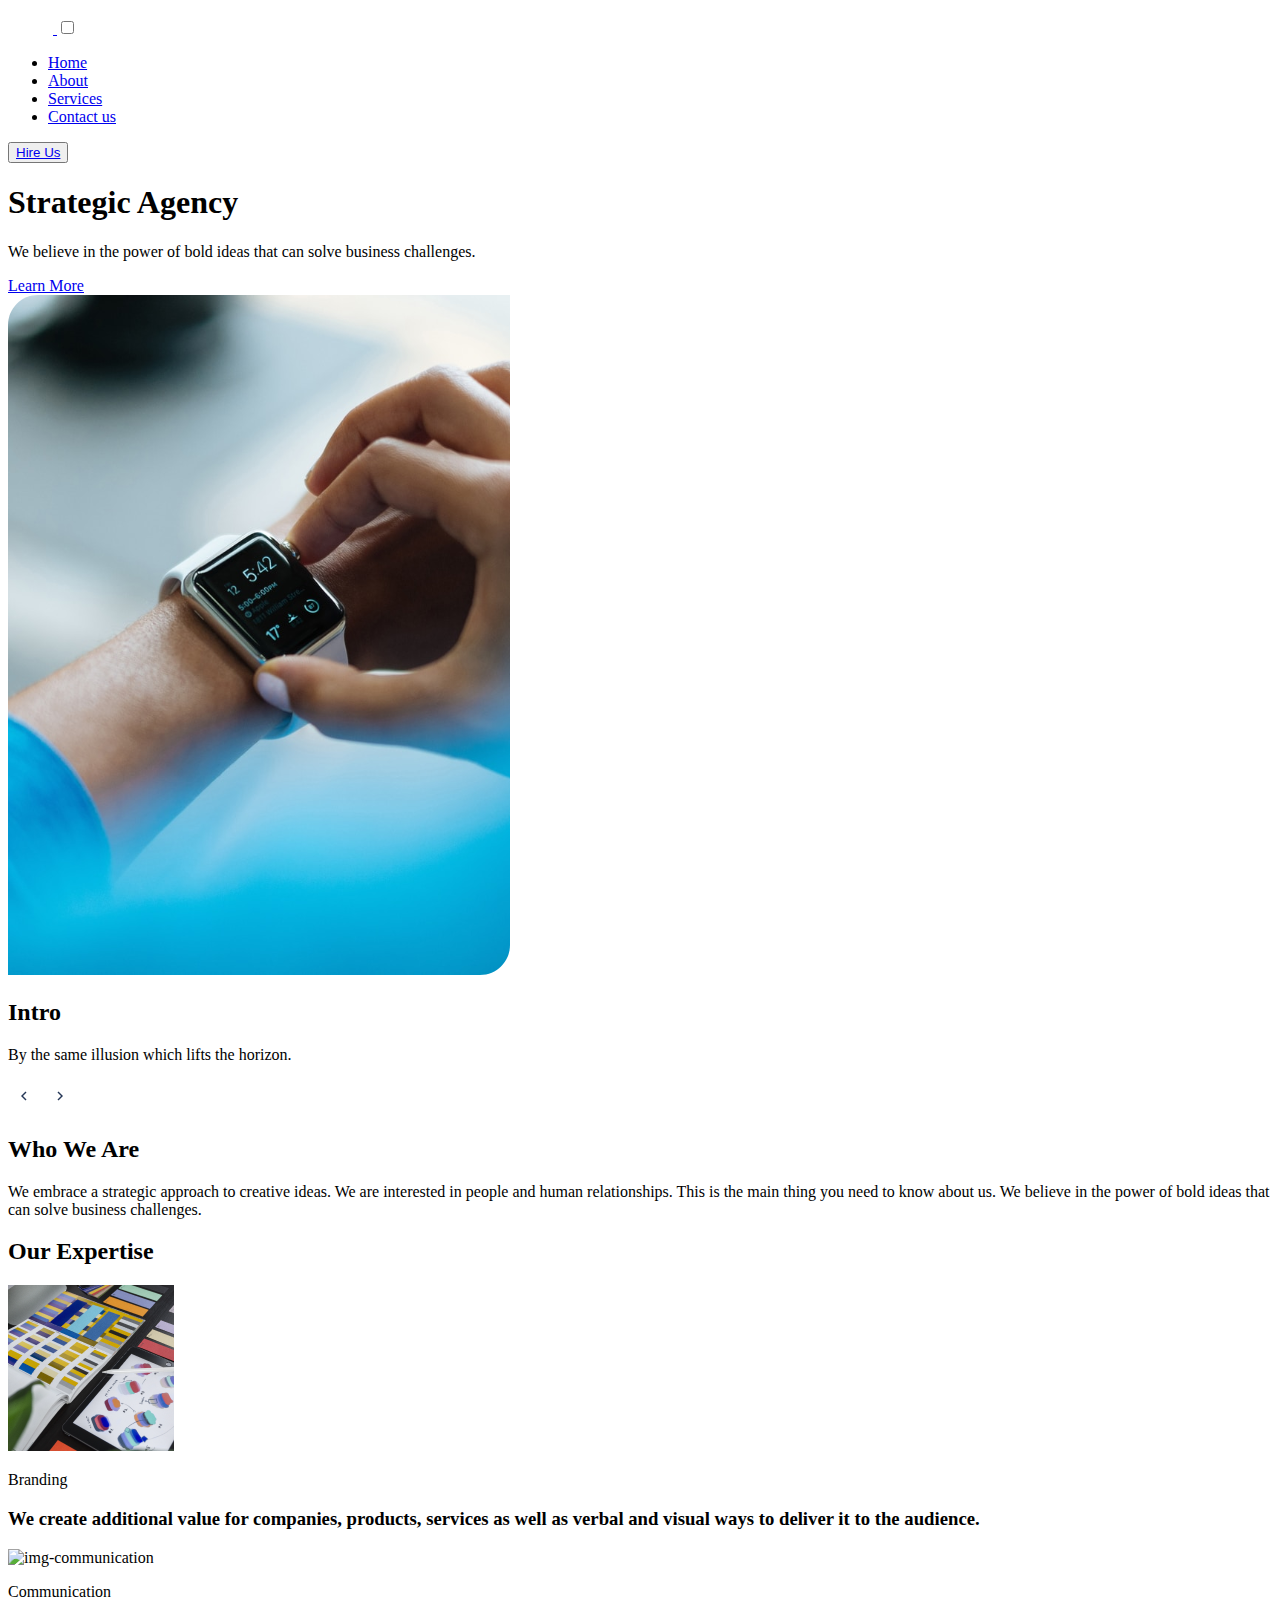
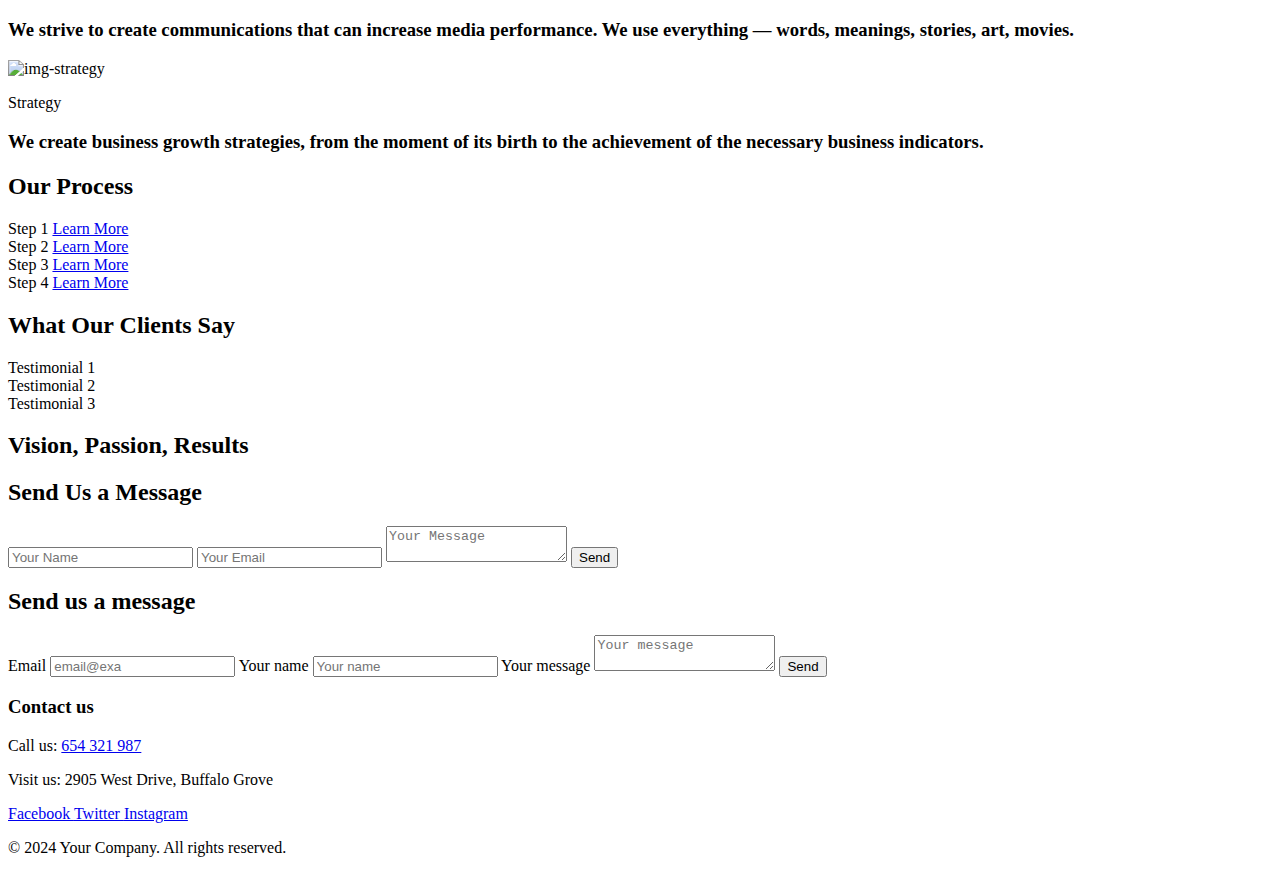
==== src/index.html @ a146863b "add task solution" ====
<!doctype html>
<html lang="en">
  <head>
    <meta charset="UTF-8" />
    <meta
      name="viewport"
      content="width=device-width, initial-scale=1.0"
    />
    <title>Air</title>
    <link
      rel="icon"
      href="./images/icons/favicon-32x32.png"
      type="image/x-icon"
    />

    <link
      rel="stylesheet"
      href="./styles/entire.scss"
    />
  </head>
  <body>
    <script src="scripts/main.js"></script>

    <header class="header">
      <div class="container">
        <div class="header__content">
          <nav class="header__nav">
            <a
              href="#"
              class="header__logo"
            >
              <img
                src="./images/logo/Air.svg"
                alt="Air-Logo"
                class="logo"
              />
            </a>
            <input
              type="checkbox"
              id="menu-checkbox"
              class="header__menu-checkbox"
            />
            <label
              for="menu-checkbox"
              class="header__menu-icon"
            >
              <img
                src="./images/icons/menu-humbg.png"
                alt="menu-icon"
                class="icon"
              />
            </label>
            <ul class="header__menu">
              <li class="header__menu-item">
                <a
                  href="#home"
                  class="header__menu-link"
                >
                  Home
                </a>
              </li>
              <li class="header__menu-item">
                <a
                  href="#about"
                  class="header__menu-link"
                >
                  About
                </a>
              </li>
              <li class="header__menu-item">
                <a
                  href="#services"
                  class="header__menu-link"
                >
                  Services
                </a>
              </li>
              <li class="header__menu-item">
                <a
                  href="#contact-us"
                  class="header__menu-link"
                >
                  Contact us
                </a>
              </li>
            </ul>

            <button>
              <a
                href="#contact-us"
                class="header__menu-link header__hire-us"
              >
                Hire Us
              </a>
            </button>
          </nav>
        </div>

        <div class="strategic">
          <section
            class="strategic-agency"
            id="home"
          >
            <h1 class="strategic-agency__title">Strategic Agency</h1>
            <p class="strategic-agency__description">
              We believe in the power of bold ideas that can solve business
              challenges.
            </p>
            <a
              href="#our-expertise"
              class="strategic-agency__cta-button"
            >
              Learn More
            </a>
          </section>

          <div class="black-container">
            <div class="slider">
              <img
                src="./images/slider-watch.svg"
                alt="Slider Image"
                class="slider__image"
              />
              <div class="slider__content">
                <div class="slider__text">
                  <h2 class="slider__title">Intro</h2>
                  <p class="slider__description">
                    By the same illusion which lifts the horizon.
                  </p>
                </div>
                <div class="slider__nav">
                  <img
                    src="./images/icons/Arrow left.png"
                    alt="Previous"
                    class="slider__icon slider__icon-left"
                  />
                  <img
                    src="./images/icons/Arrow right.png"
                    alt="Next"
                    class="slider__icon slider__icon-right"
                  />
                </div>
              </div>
            </div>
          </div>
        </div>
      </div>
    </header>

    <main>
      <div class="container">
        <div class="main__content">
          <section
            id="about"
            class="who-we-are"
          >
            <h2 class="who-we-are__title">Who We Are</h2>
            <p class="who-we-are__description">
              We embrace a strategic approach to creative ideas. We are
              interested in people and human relationships. This is the main
              thing you need to know about us. We believe in the power of bold
              ideas that can solve business challenges.
            </p>
          </section>
        </div>

        <section
          id="our-expertise"
          class="our-expertise"
        >
          <h2 class="our-expertise__title">Our Expertise</h2>

          <div class="our-expertise__cards">
            <div class="expertise-card">
              <img
                src="./images/branding..png"
                alt="img-branding"
              />
              <p class="card-title">Branding</p>
              <h3>
                We create additional value for companies, products, services as
                well as verbal and visual ways to deliver it to the audience.
              </h3>
            </div>

            <div class="expertise-card">
              <img
                src="./images/communication.svg"
                alt="img-communication"
              />
              <p class="card-title">Communication</p>
              <h3>
                We strive to create communications that can increase media
                performance. We use everything — words, meanings, stories, art,
                movies.
              </h3>
            </div>

            <div class="expertise-card">
              <img
                src="./images/strategy.svg"
                alt="img-strategy"
              />
              <p class="card-title">Strategy</p>
              <h3>
                We create business growth strategies, from the moment of its
                birth to the achievement of the necessary business indicators.
              </h3>
            </div>
          </div>
        </section>

        <section class="process">
          <h2 class="process__title">Our Process</h2>
          <div class="process__cards">
            <div class="process-card">
              Step 1
              <a
                href="#learn-more"
                class="process-card__link"
              >
                Learn More
              </a>
            </div>
            <div class="process-card">
              Step 2
              <a
                href="#learn-more"
                class="process-card__link"
              >
                Learn More
              </a>
            </div>
            <div class="process-card">
              Step 3
              <a
                href="#learn-more"
                class="process-card__link"
              >
                Learn More
              </a>
            </div>
            <div class="process-card">
              Step 4
              <a
                href="#learn-more"
                class="process-card__link"
              >
                Learn More
              </a>
            </div>
          </div>
        </section>

        <section
          id="learn-more"
          class="learn-more-section"
        ></section>

        <section class="testimonials">
          <h2 class="testimonials__title">What Our Clients Say</h2>
          <div class="testimonials__cards">
            <div class="testimonial-card">Testimonial 1</div>
            <div class="testimonial-card">Testimonial 2</div>
            <div class="testimonial-card">Testimonial 3</div>
          </div>
        </section>

        <section class="vision">
          <h2 class="vision__title">Vision, Passion, Results</h2>
        </section>

        <section class="send-message">
          <h2 class="send-message__title">Send Us a Message</h2>
          <form class="send-message__form">
            <input
              type="text"
              placeholder="Your Name"
              class="send-message__input"
            />
            <input
              type="email"
              placeholder="Your Email"
              class="send-message__input"
            />
            <textarea
              placeholder="Your Message"
              class="send-message__textarea"
            ></textarea>
            <button
              type="submit"
              class="send-message__button"
            >
              Send
            </button>
          </form>
        </section>

        <section
          id="contact-us"
          class="contact-us"
        >
          <div class="contact-us__content">
            <h2 class="contact-us__title">Send us a message</h2>
            <form class="contact-us__form">
              <label
                class="contact-us__label"
                for="email"
              >
                Email
              </label>
              <input
                type="email"
                id="email"
                class="contact-us__input"
                placeholder="email@exa"
                required
              />
              <label
                class="contact-us__label"
                for="name"
              >
                Your name
              </label>
              <input
                type="text"
                id="name"
                class="contact-us__input"
                placeholder="Your name"
                required
              />
              <label
                class="contact-us__label"
                for="message"
              >
                Your message
              </label>
              <textarea
                id="message"
                class="contact-us__textarea"
                placeholder="Your message"
                required
              ></textarea>
              <button
                type="submit"
                class="contact-us__button"
              >
                Send
              </button>
            </form>
            <div class="contact-us__info">
              <h3 class="contact-us__subtitle">Contact us</h3>
              <p class="contact-us__call">
                Call us:
                <a href="tel:+654321987">654 321 987</a>
              </p>
              <p class="contact-us__address">
                Visit us: 2905 West Drive, Buffalo Grove
              </p>
              <div class="contact-us__socials">
                <a
                  href="#"
                  class="contact-us__social-link"
                >
                  Facebook
                </a>
                <a
                  href="#"
                  class="contact-us__social-link"
                >
                  Twitter
                </a>
                <a
                  href="#"
                  class="contact-us__social-link"
                >
                  Instagram
                </a>
              </div>
            </div>
          </div>
        </section>
      </div>
    </main>

    <footer class="container">
      <p class="footer__text">© 2024 Your Company. All rights reserved.</p>
    </footer>
  </body>
</html>
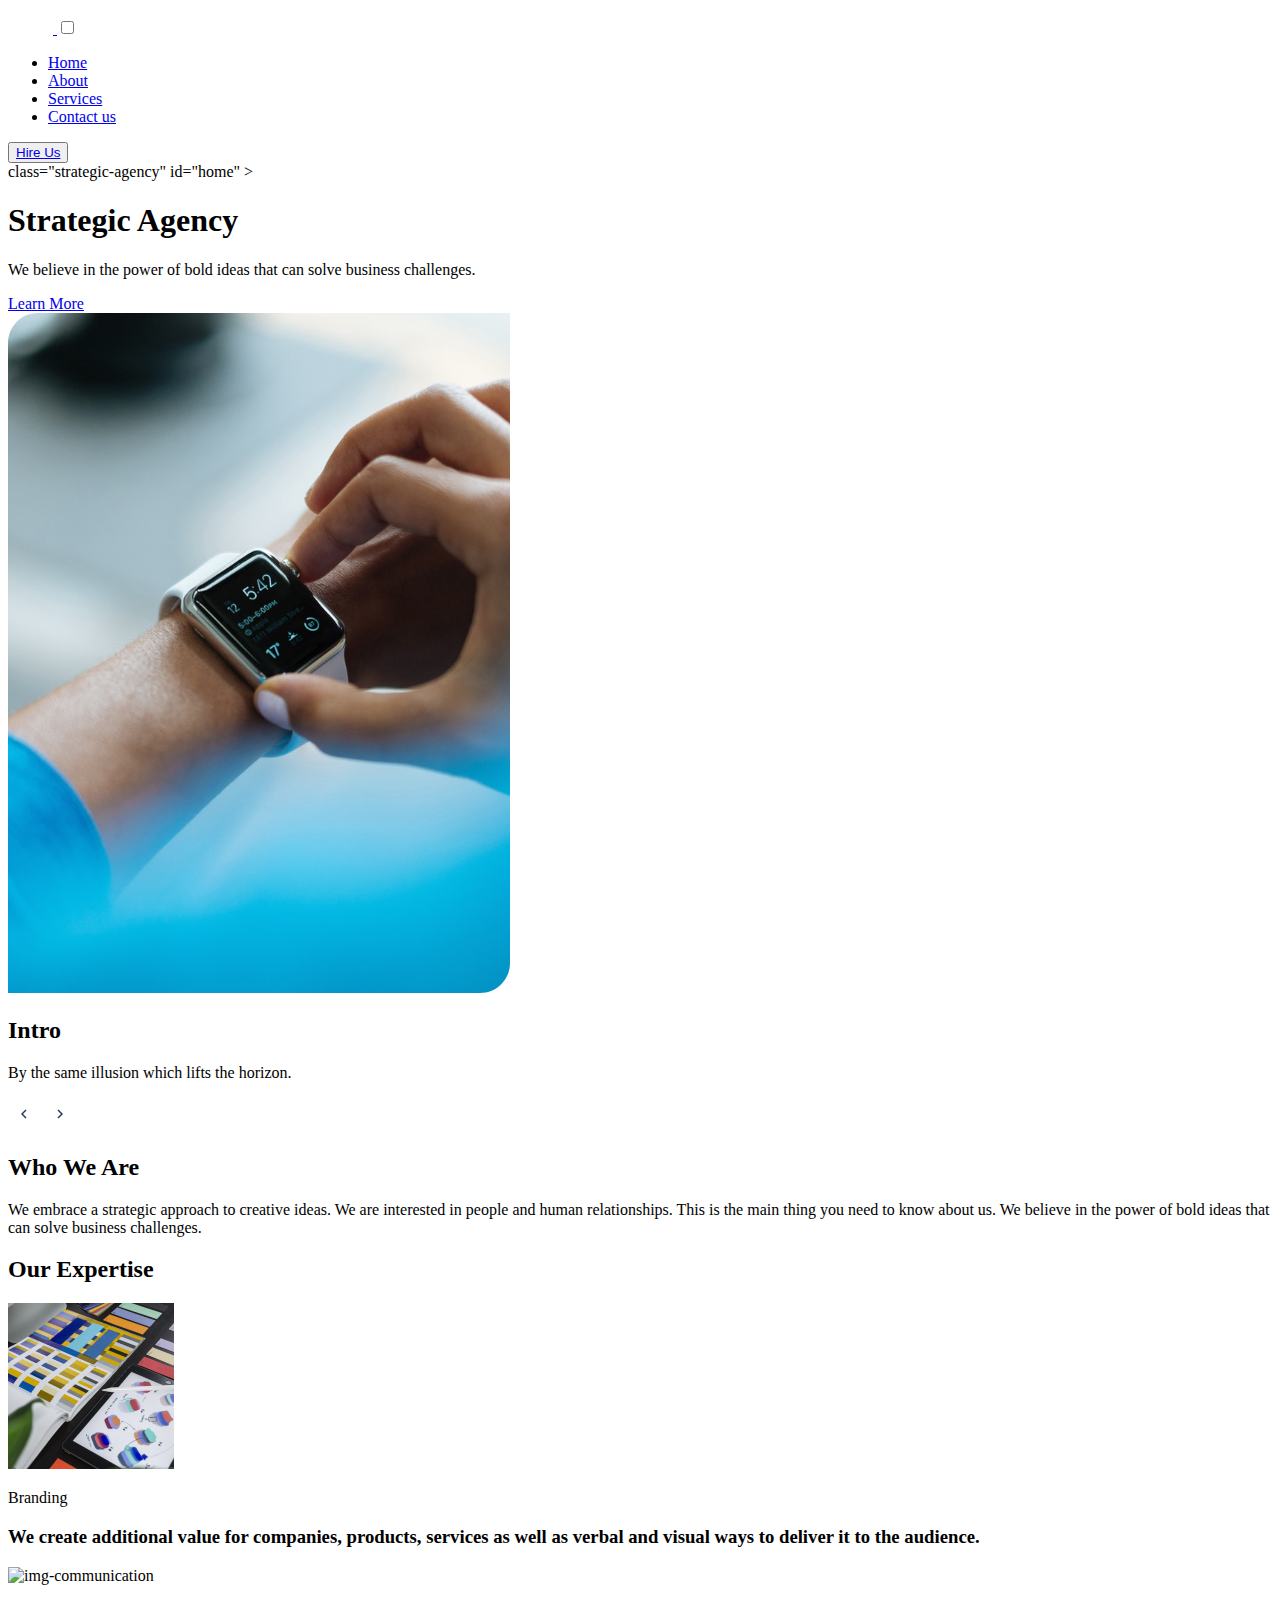
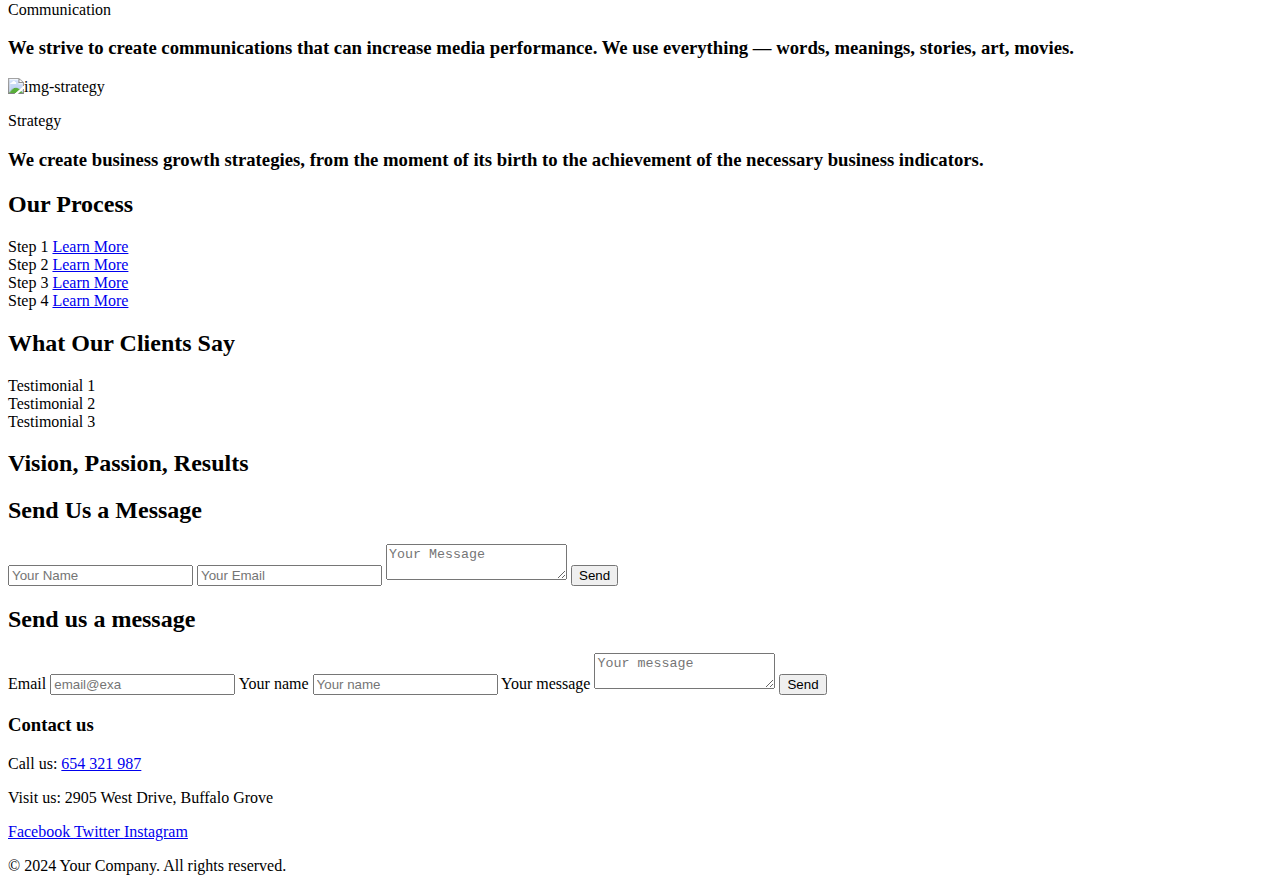
==== commit 054fa00e: "add task solution" ====
--- a/src/index.html
+++ b/src/index.html
@@ -97,7 +97,7 @@
         </div>
 
         <div class="strategic">
-          <section
+          <div>
             class="strategic-agency"
             id="home"
           >
@@ -112,7 +112,7 @@
             >
               Learn More
             </a>
-          </section>
+          </div>
 
           <div class="black-container">
             <div class="slider">
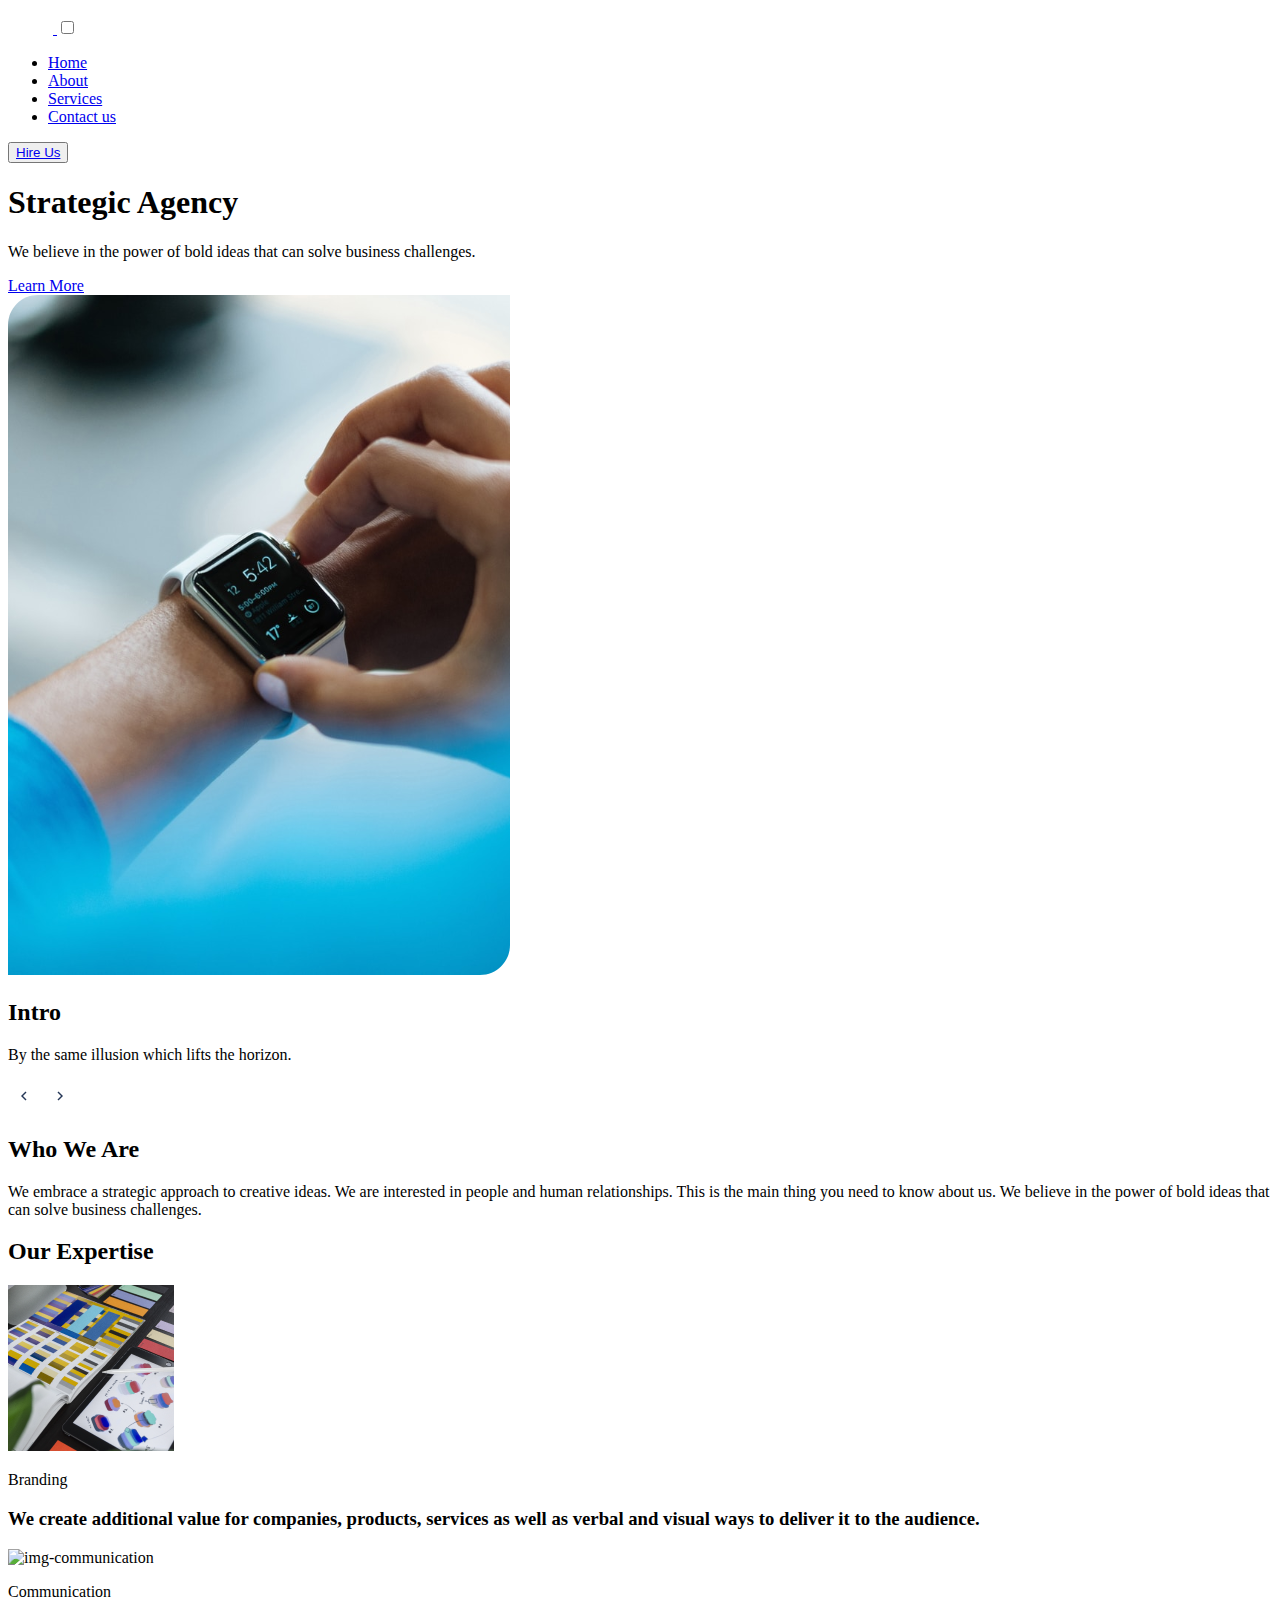
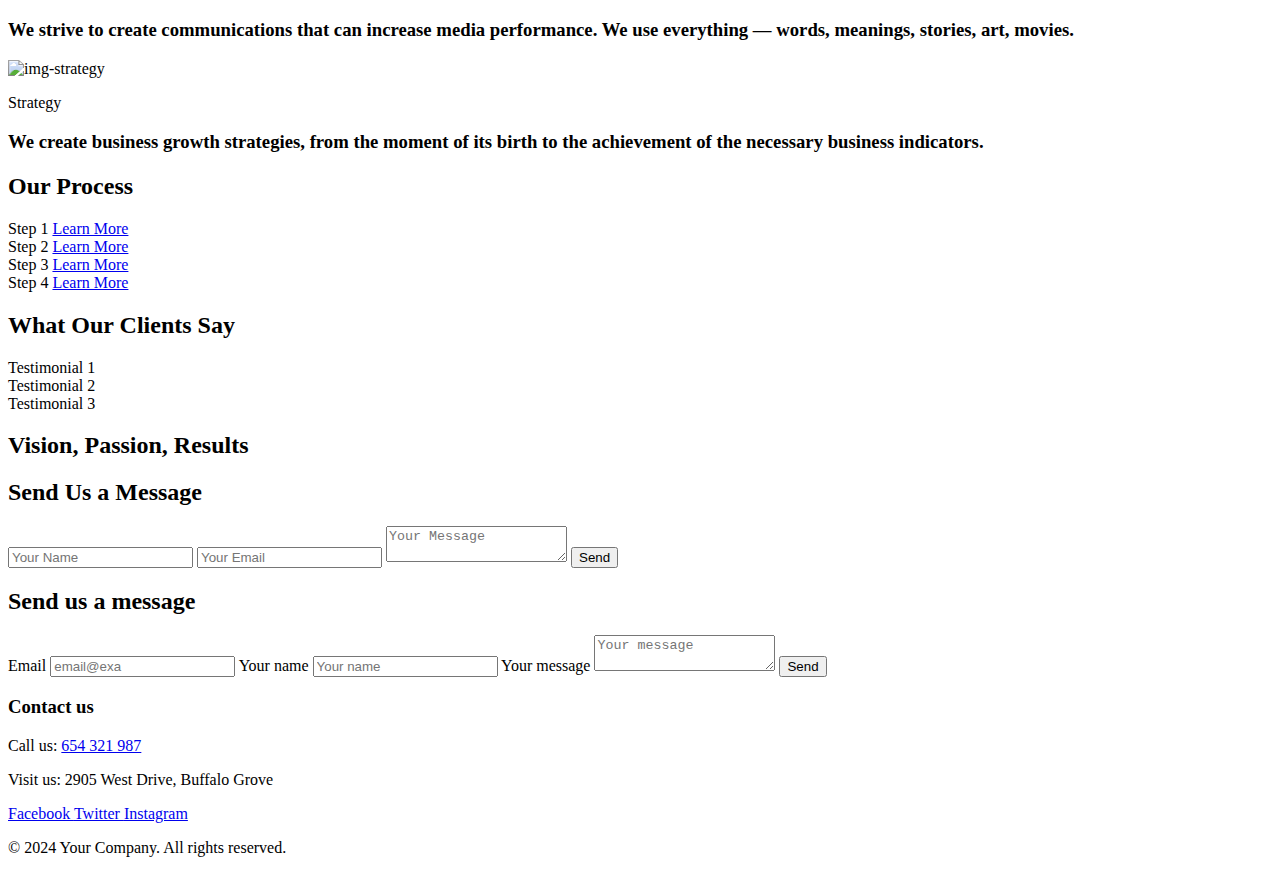
==== commit 67209f65: "add task solution" ====
--- a/src/index.html
+++ b/src/index.html
@@ -97,8 +97,8 @@
         </div>
 
         <div class="strategic">
-          <div>
-            class="strategic-agency"
+          <section
+          class="strategic-agency"
             id="home"
           >
             <h1 class="strategic-agency__title">Strategic Agency</h1>
@@ -112,7 +112,7 @@
             >
               Learn More
             </a>
-          </div>
+          </section>
 
           <div class="black-container">
             <div class="slider">
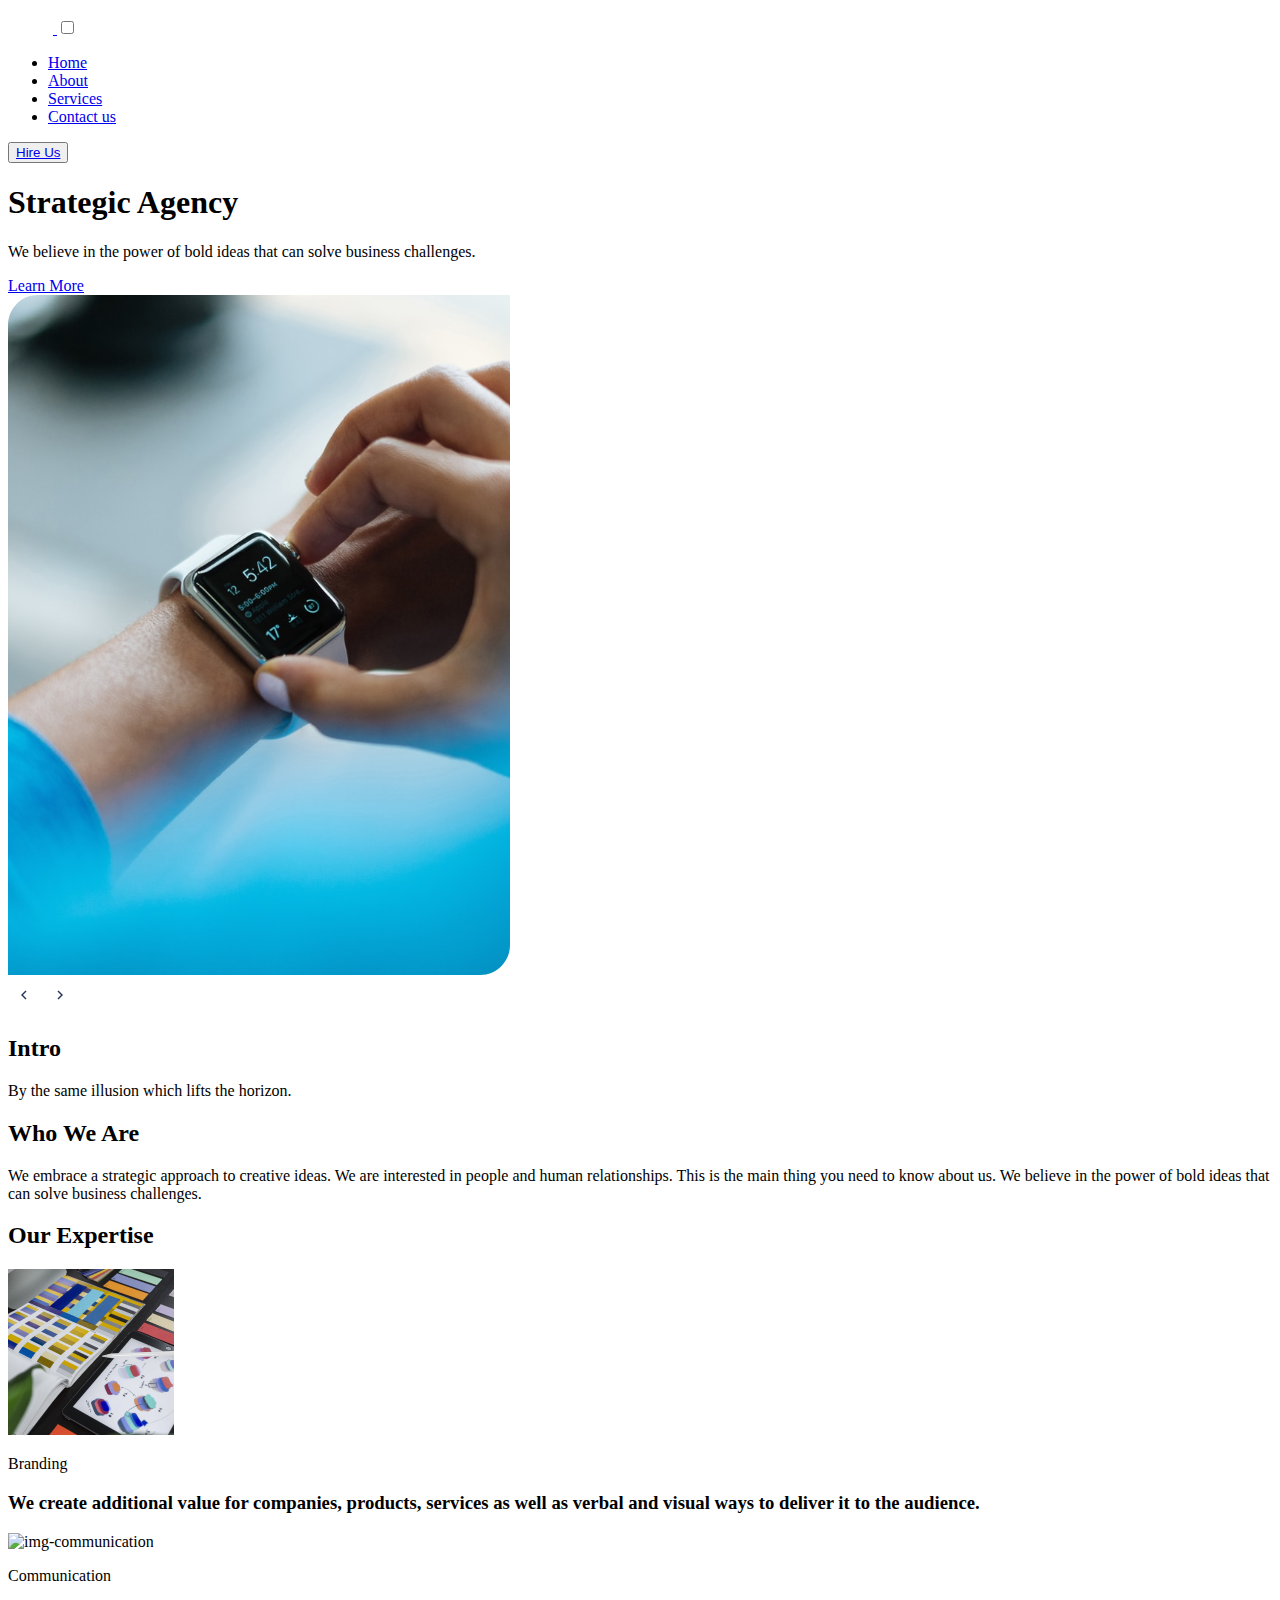
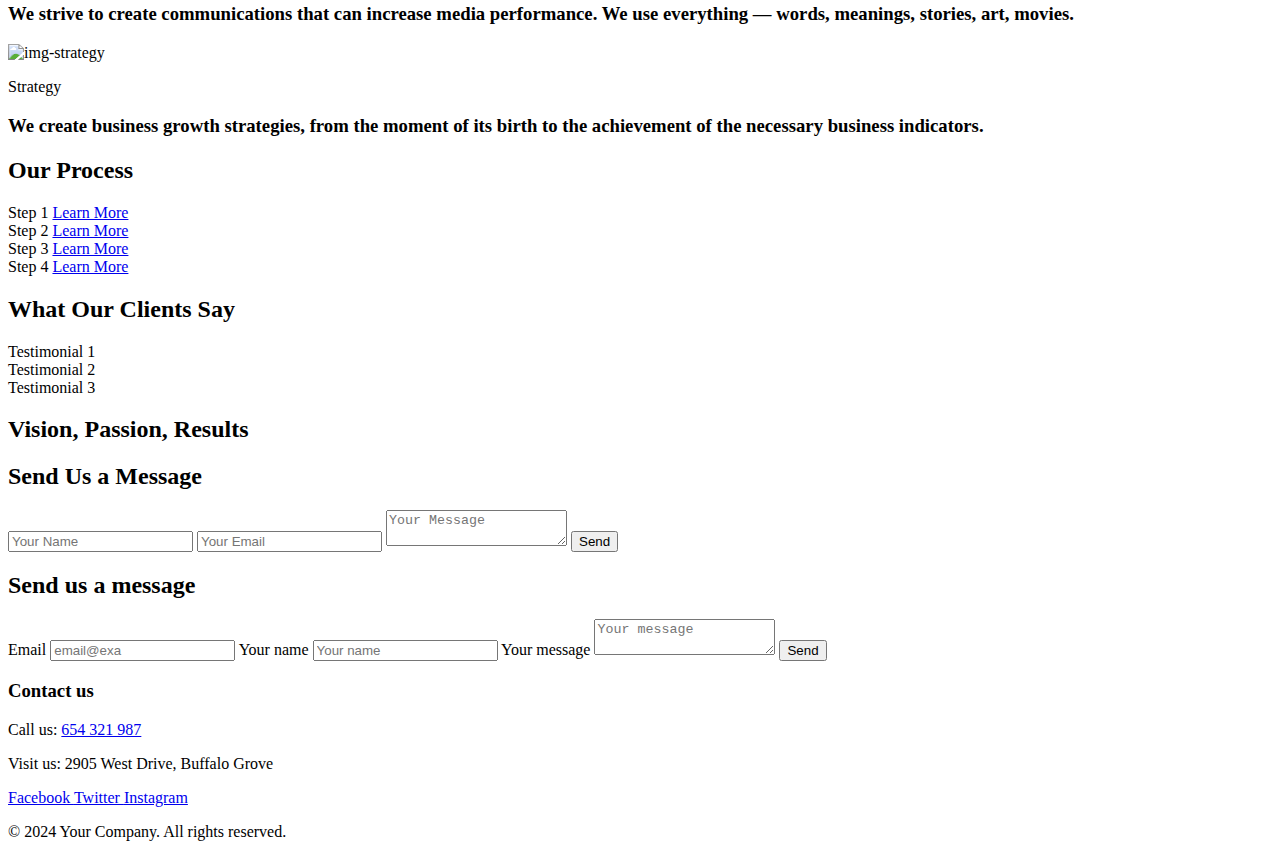
==== commit aa83f2d7: "add task solution" ====
--- a/src/index.html
+++ b/src/index.html
@@ -115,33 +115,30 @@
           </section>
 
           <div class="black-container">
-            <div class="slider">
+            <section class="slider">
               <img
                 src="./images/slider-watch.svg"
                 alt="Slider Image"
                 class="slider__image"
               />
               <div class="slider__content">
-                <div class="slider__text">
-                  <h2 class="slider__title">Intro</h2>
-                  <p class="slider__description">
+                <div class="slider__nav">
+                  <img src="./images/icons/Arrow left.png"
+                  alt="Previous"
+                  class="slider__icon slider__icon-left" />
+                  <img src="./images/icons/Arrow right.png"
+                  alt="Next"
+                  class="slider__icon slider__icon-right" />
+                  <div class="slider__text">
+                    <h2 class="slider__title">Intro</h2>
+                    <p class="slider__description">
                     By the same illusion which lifts the horizon.
-                  </p>
-                </div>
-                <div class="slider__nav">
-                  <img
-                    src="./images/icons/Arrow left.png"
-                    alt="Previous"
-                    class="slider__icon slider__icon-left"
-                  />
-                  <img
-                    src="./images/icons/Arrow right.png"
-                    alt="Next"
-                    class="slider__icon slider__icon-right"
-                  />
+                    </p>
+                  </div>
+
                 </div>
               </div>
-            </div>
+            </section>
           </div>
         </div>
       </div>
